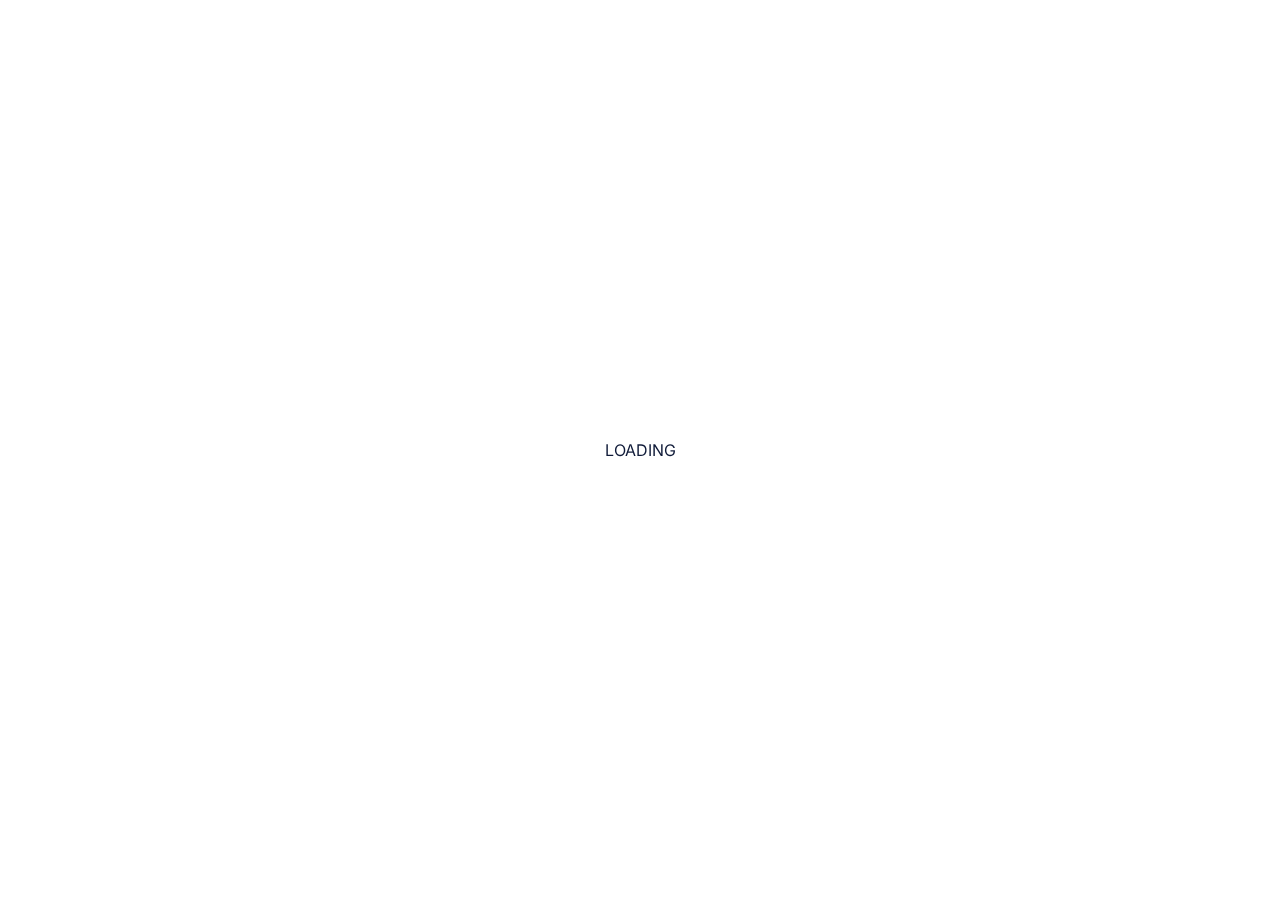
==== literary.html @ 0fd9ea7f "animations" ====
<!DOCTYPE html>
<html lang="en">

<head>
    <meta charset="UTF-8">
    <meta http-equiv="X-UA-Compatible" content="IE=edge">
    <meta name="viewport" content="width=device-width, initial-scale=1.0">
    <link rel="stylesheet" href="main.css">
    <link rel="stylesheet" href="literary.css">
    <script src="https://ajax.googleapis.com/ajax/libs/jquery/3.7.1/jquery.min.js"></script>
    <script src="https://unpkg.com/imagesloaded@5/imagesloaded.pkgd.js"></script>
    <link rel="icon" type="image/x-icon" href="./resources/images/logo/website.ico">
    <title>Literary</title>
</head>

<body>
    <a href="./index.html" id="home">
        <img src="./assets/icons/left arrow.png" width="20pt">
        Home
    </a>
    <div id="wrapper">
        <!-- <div id="beginning">

        </div> -->
        
        <div id="parallax">
            <img src="./assets/literary/background/Layer 12.png" id="layer12">
            <img src="./assets/literary/background/Layer 11.1.png" id="layer111">
            <img src="./assets/literary/background/Layer 11.png" id="layer11">
            <img src="./assets/literary/background/Layer 10.png" id="layer10">
            <img src="./assets/literary/background/Layer 9.png" id="layer9">
            <img src="./assets/literary/background/Layer 8.png" id="layer8">
            <img src="./assets/literary/background/Layer 7.png" id="layer7">
            <img src="./assets/literary/background/Layer 6.png" id="layer6">
            <img src="./assets/literary/background/Layer 5.png" id="layer5">
            <img src="./assets/literary/background/Layer 4.png" id="layer4">
            <img src="./assets/literary/background/Layer 3.png" id="layer3">
            <img src="./assets/literary/background/Layer 2.png" id="layer2">
            <img src="./assets/literary/background/Layer 1.png" id="layer1">
            <h1 id="title">Literary</h1>
        </div>
        <section>
            <div onclick="showWork('abonal')">
                <img src="./assets/apostrophe/1.png" class="left">
                <div class="thumbnail">
                    <p class="type">Poem</p>
                    <h1 class="title">Union</h1>
                    <p class="author">Abonal, Julian Franco O.</p>
                </div>
            </div>
            <div onclick="showWork('abucay')">
                <img src="./assets/apostrophe/3.png" class="right">
                <div class="thumbnail">
                    <p class="type">Poem</p>
                    <h1 class="title">GUGMANG MALINAWON</h1>
                    <p class="author">Abucay, Mark Leo T.</p>
                </div>
            </div>
            <div onclick="showWork('banataza')">
                <img src="./assets/apostrophe/4.png" class="left">
                <div class="thumbnail">
                    <p class="type">Poem</p>
                    <h1 class="title">Beyond the Bounds</h1>
                    <p class="author">Banataza, Nyl Aeron</p>
                </div>
            </div>
            <div onclick="showWork('broñola')">
                <img src="./assets/apostrophe/1.png" class="right">
                <div class="thumbnail">
                    <p class="type">Prose</p>
                    <h1 class="title">Bawat Sulok</h1>
                    <p class="author">Broñola, Catherine B.</p>
                </div>
            </div>
            <div onclick="showWork('cerdenia')">
                <img src="./assets/apostrophe/4.png" class="left">
                <div class="thumbnail">
                    <p class="type">Prose</p>
                    <h1 class="title">SIMULA ANG PUNO NG BANABA</h1>
                    <p class="author">Cerdenia, Prince Luke</p>
                </div>
            </div>
            <div onclick="showWork('cielo')">
                <img src="./assets/apostrophe/1.png" class="right">
                <div class="thumbnail">
                    <p class="type">Poem</p>
                    <h1 class="title">Intertwined</h1>
                    <p class="author">Cielo, Esther Jireh M.</p>
                </div>
            </div>
            <div onclick="showWork('dela cruz')">
                <img src="./assets/apostrophe/3.png" class="left">
                <div class="thumbnail">
                    <p class="type">Poem</p>
                    <h1 class="title">The Art of Stars</h1>
                    <p class="author">Dela Cruz, Cody James B.</p>
                </div>
            </div>
            <div onclick="showWork('egusquiza')">
                <img src="./assets/apostrophe/4.png" class="right">
                <div class="thumbnail">
                    <p class="type">Poem</p>
                    <h1 class="title">Rippling and Flowing Far</h1>
                    <p class="author">Egusquiza, Fatima Eryn A.</p>
                </div>
            </div>
            <div onclick="showWork('gomez')">
                <img src="./assets/apostrophe/3.png" class="left">
                <div class="thumbnail">
                    <p class="type">Short Story</p>
                    <h1 class="title">Bagong Sining</h1>
                    <p class="author">Gomez, Jeremias P.</p>
                </div>
            </div>
            <div onclick="showWork('gonzales')">
                <img src="./assets/apostrophe/1.png" class="right">
                <div class="thumbnail">
                    <p class="type">Poem</p>
                    <h1 class="title">Thoughts</h1>
                    <p class="author">Gonzales, Galvin M.</p>
                </div>
            </div>
            <div onclick="showWork('laxamana')">
                <img src="./assets/apostrophe/4.png" class="left">
                <div class="thumbnail">
                    <p class="type">Prose</p>
                    <h1 class="title">The Weaver</h1>
                    <p class="author">Laxamana, Ray Miguel H.</p>
                </div>
            </div>
            <div onclick="showWork('licardo')">
                <img src="./assets/apostrophe/4.png" class="left">
                <div class="thumbnail">
                    <p class="type">Prose</p>
                    <h1 class="title">Agham sa Mata ni Moly</h1>
                    <p class="author">Licardo, Miarah Ysabelle M.</p>
                </div>
            </div>
            <div onclick="showWork('olan')">
                <img src="./assets/apostrophe/1.png" class="left">
                <div class="thumbnail">
                    <p class="type">Poem</p>
                    <h1 class="title">Anak ng Sinig ang Agham</h1>
                    <p class="author">Olan, Bealyn A.</p>
                </div>
            </div>
            <div onclick="showWork('padilla')">
                <img src="./assets/apostrophe/3.png" class="right">
                <div class="thumbnail">
                    <p class="type">Prose</p>
                    <h1 class="title">Curiosity's First Taste</h1>
                    <p class="author">Padilla, Jude Gabriel M.</p>
                </div>
            </div>
            <div onclick="showWork('pacoma')">
                <img src="./assets/apostrophe/1.png" class="left">
                <div class="thumbnail">
                    <p class="type">Poem</p>
                    <h1 class="title">Artificial</h1>
                    <p class="author">Pacoma, Nicohals O.</p>
                </div>
            </div>
            <div onclick="showWork('valledor')">
                <img src="./assets/apostrophe/4.png" class="right">
                <div class="thumbnail">
                    <p class="type">Poem</p>
                    <h1 class="title">A Childhood Dream</h1>
                    <p class="author">Valledor, Reese Lorraine D.</p>
                </div>
            </div>
            
            
        </section>
    </div>
    <div id="work">
        <div id="contentwrapper">
            <button id="closebutton" onclick="closeWork()"><img src="./assets/icons/close.png" width="20pt"></button>
            <div class="content">
                <div id="maincontent">
                    <h1 id="piecetitle">Title</h1>
                    <p id="pieceauthor">Author</p>
                    <div id="piececontent">Lorem ipsum dolor sit amet consectetur adipisicing elit. Deserunt illum vero unde itaque tempora veniam velit quaerat iusto? Eligendi illo voluptas itaque impedit temporibus vitae eius aliquam id cumque autem?
                    </div>
                    <p id="pieceabout">Lorem ipsum dolor sit amet consectetur adipisicing elit. Molestiae quasi voluptatum officiis, aliquid maiores doloremque vitae ratione neque maxime hic aperiam ea sint libero totam ab cumque fuga tenetur cupiditate.</p>
                    <div id="pieceaboutauthor">
                        <img src="" alt="" id="pieceprofile">
                        <div id="pieceauthordesc">
                            <p id="authortitle">Author</p>
                            <p id="authordesc">Lorem ipsum dolor sit amet consectetur, adipisicing elit. Quidem eius iure assumenda nesciunt eligendi obcaecati porro quod aspernatur modi. Veritatis architecto perspiciatis eius, obcaecati dolor reprehenderit? Odit facere quia assumenda?</p>
                        </div>
                    </div>
                </div>
            </div>
            
        </div>
    </div>
    <div id="loading">
        <p>LOADING</p>
    </div>
    <script src="./literary.js"></script>
</body>

</html>
---- main.css ----
@import url('https://fonts.googleapis.com/css2?family=Inter:ital,opsz,wght@0,14..32,100..900;1,14..32,100..900&display=swap');
@import url('https://fonts.googleapis.com/css2?family=Cormorant+Garamond:ital,wght@0,300;0,400;0,500;0,600;0,700;1,300;1,400;1,500;1,600;1,700&display=swap');
@import url('https://fonts.googleapis.com/css2?family=Old+Standard+TT:ital,wght@0,400;0,700;1,400&display=swap');

* {
    padding: 0;
    margin: 0;
    font-family: 'Inter', sans-serif;
    color: #101b39;
}

a {
    text-decoration: none;
    font-weight: 600;
    text-transform: uppercase;
}
---- literary.css ----
#tab {
    position: fixed;
    top: 0;
    left: 0;
    background-color: rgba(250, 250, 253, 0.5);
    backdrop-filter: blur(50px) saturate(2.1);
    display: flex;
    flex-direction: row;
    padding: 10pt 50pt;
    justify-content: space-between;
    align-items: center;
}

#home {
    position: fixed;
    top: 10pt;
    left: 10pt;
    right: 0;
    z-index: 2;
    font-size: 12pt;
    width:fit-content;
    text-transform: capitalize;
    background-color: rgba(250, 250, 253, 0.8);
    backdrop-filter: blur(10pt) saturate(2.1);
    font-weight: normal;
    padding: 5pt 10pt;
    border-radius: 5pt;
    display: flex;
    flex-direction: row;
    align-content: center;
    gap: 3pt;
}

#links {
    display: flex;
    flex-direction: row;
    /* align-self: end; */
    gap: 50pt;
}

#links p {
    opacity: 50%;
}

#wrapper {
    background-color: #0F1923;
    height: 100vh;
    width: 100vw;
    overflow-y: hidden;
    overflow-x: hidden;
    perspective: 100pt;
    scroll-behavior: smooth;

}

#parallax {
    position: relative;
    display: flex;
    justify-content: center;
    align-items: center;
    height: 100%;
    transform-style: preserve-3d;
    z-index: -1;
    transition-timing-function: ease-out;
    margin-top: 200vh;
    transition-duration: 2s;
}

#layer1, #layer2, #layer3, #layer4, #layer5, #layer6, #layer7, #layer8, #layer9, #layer10, #layer11, #layer111, #layer12 {
    position: absolute;
    height: 100%;
    width: 100%;
    object-fit: cover;
    z-index: -1;
}

#layer1 {
    transform: translateZ(-100pt) scale(2.1); /*adjust*/
}

#layer2 {
    transform: translateZ(-100pt) scale(2.1); /*adjust*/
}

#layer3 {
    transform: translateZ(-98pt) scale(calc(1 + 98/99)); /*adjust*/
}

#layer4{
    transform: translateZ(-70pt) scale(calc(1 + 70/99)); /*adjust*/
}

#layer5{
    transform: translateZ(-60pt) scale(calc(1 + 60/99)); /*adjust*/
}
#layer6 {
    transform: translateZ(-50pt) scale(calc(1 + 50/99)); /*adjust*/
}

#layer7 {
    transform: translateZ(-30pt) scale(calc(1 + 30/99)); /*adjust*/
}

#layer8 {
    transform: translateZ(-20pt) scale(calc(1 + 20/99)); /*adjust*/
}

#layer9 {
    transform: translateZ(-10pt) scale(calc(1 + 10/99)); /*adjust*/
}

#layer10 {
    transform: translateZ(-0pt) scale(1); /*adjust*/
}

#layer111 {
    transform: translateZ(0pt) scale(1); /*adjust*/
}

#layer11 {
    transform: translateZ(0pt) scale(1); /*adjust*/
}

#layer12 {
    transform: translateZ(1pt) scale(2); /*adjust*/
}


#title {
    font-family: "Inter", sans-serif;
    color: white;
    font-size: 150pt;
    z-index: 0;
    position: relative;
    transform: translate(0%, -100%) translateZ(-40pt) scale(1);
    z-index: -1;
    font-weight: 800;
    text-transform: uppercase;
    text-shadow: -1px -2px 29px rgba(107, 9, 129, 0.21);
}

section {
    /* background-color: #92c3ca; */
    background-color: white;
    padding: 100pt;
    display: flex;
    flex-direction: row;
    flex-wrap: wrap;
    column-gap: 50pt;
    row-gap: 50pt;
    align-content: stretch;
}

section > div {
    /* border: solid 1pt rgb(16, 27, 57, 0.4); */
    border: solid 1pt rgb(16, 27, 57, 0.4);
    border-radius: 5pt;
    padding: 20pt 40pt;
    width: auto;
    display: flex;
    flex-direction: row;
    flex-grow: 1;
    cursor: pointer;
}

section > div > img.left {
    height: 100pt;
    margin: -30pt 20pt 0pt -80pt;
}

section > div > img.right {
    height: 100pt;
    transform: rotate(180deg);
    margin: 0pt 20pt -50pt -60pt;
}

.thumbnail {
    width: 100%;
}



.type {
    /* border-bottom: solid 1pt rgb(16, 27, 57, 0.25); */
    border-bottom: solid 1pt rgb(219, 10, 115, 0.25);
    padding: 0 5pt 3pt 5pt;
    text-transform: uppercase;
    font-weight: 500;
    /* color: rgba(15, 25, 35, 0.75); */
    color: rgba(219, 10, 115, 0.75);
    margin: 0 -5pt 5pt -5pt;
}

.title {
    font-family: "Old Standard TT", serif;
    /* color: rgb(219, 10, 115); */
    /* font-size: 30pt; */
}

.author {
    margin-top: 3pt;
    font-family: "Old Standard TT", serif;
    font-style: italic;
    font-size: 13pt;
    font-weight: 500;
}

#work {
    background-color: rgba(16, 27, 57, 0);
    position: fixed;
    top: 0;
    bottom: 0;
    left: 0;
    right: 0;
    z-index: 3;
    backdrop-filter: blur(0) saturate(1);
    display: none;
    justify-content: center;
    align-items: center;
    transition-timing-function: ease-out;
    transition-duration: 0.25s;
}

#contentwrapper {
    background-color: white;
    border-radius: 5pt;
    width: 45%;
    min-width: 300pt;
    height: 90vh;
    position: relative;
    scale: 0;
    transition-timing-function: ease-out;
    transition-duration: 0.25s;
}

#content {
    width: 100%;
    height: 100%;
    overflow: hidden;
}

#maincontent {
    overflow-y: auto;
    border-radius: 5pt;
    padding: 50pt;
    position: absolute;
    bottom: 0;
    top: 0;
}

#closebutton {
    position: absolute;
    right: -10pt;
    top: -10pt;
    width: 25pt;
    height: 25pt;
    background-color: white;
    border: solid 1pt rgba(16, 27, 57, 0.4);
    border-radius: 20px;
    color: rgb(16, 27, 57);
    z-index: 1;
}

#piecetitle {
    /* font-family: "Old Standard TT", serif; */
    text-align: center;
    color: rgb(219, 10, 115);
}

#pieceauthor {
    /* font-family: "Old Standard TT", serif; */
    text-align: center;
}

#pieceauthor::before {
    content: "by ";
}

#piececontent {
    margin: 50pt  0pt;
}


#piececontent * {
    margin-top: 15pt;
}

#piececontent img {
    width: 100%;
    border-radius: 5pt;
}

#piececontent, #piececontent * {
    font-family: "Old Standard TT", serif;
    font-size: 13pt;
}

hr {
    border: none;
    background-color: #0F1923;
    height: 0.5pt;
}

#pieceabout {
    font-family: "Old Standard TT", serif;
    font-style: italic;
    padding: 15pt 30pt;
    font-size: 13pt;
    text-align: justify;
    border-left: solid 2pt rgb(219, 10, 115);
    margin: 0pt;
}

#pieceabout * {
    font-family: "Old Standard TT", serif;
}

#pieceaboutauthor {
    display: flex;
    flex-direction: row;
    width: 100%;
    /* background-color: rgba(15, 25, 35, 0.025); */
    padding: 20pt;
    box-sizing: border-box;
    margin-top: 50pt;
    gap: 20pt;
    border-radius: 3pt;
    /* border: solid 1px #0F1923; */
}

#authordesc * {
    font-family: "Old Standard TT", serif;
}

#pieceprofile {
    height: 80pt;
    background-color: white;
    border-radius: 5pt;
    border: solid 2pt rgba(15,15,18,0.05);
}

#pieceauthordesc {
    display: flex;
    flex-direction: column;
    width: 100%;
    gap: 5pt;
}

#authortitle {
    text-transform: uppercase;
    font-weight: 600;
    color: rgb(219, 10, 115);
    padding-bottom: 5pt;
    border-bottom: solid 1px rgb(219, 10, 115);
}

#authordesc {
    font-family: "Old Standard TT", serif;
    margin-top: 5pt;
}

#authordesc a, #piececontent a {
    text-transform: none;
    color: rgb(219, 10, 115);
    font-weight: normal;
}

#loading {
    z-index: 2;
    position: fixed;
    top: 0;
    bottom: 0;
    left: 0;
    right: 0;
    background-color: white;
    display: flex;
    align-items: center;
    justify-content: center;
}
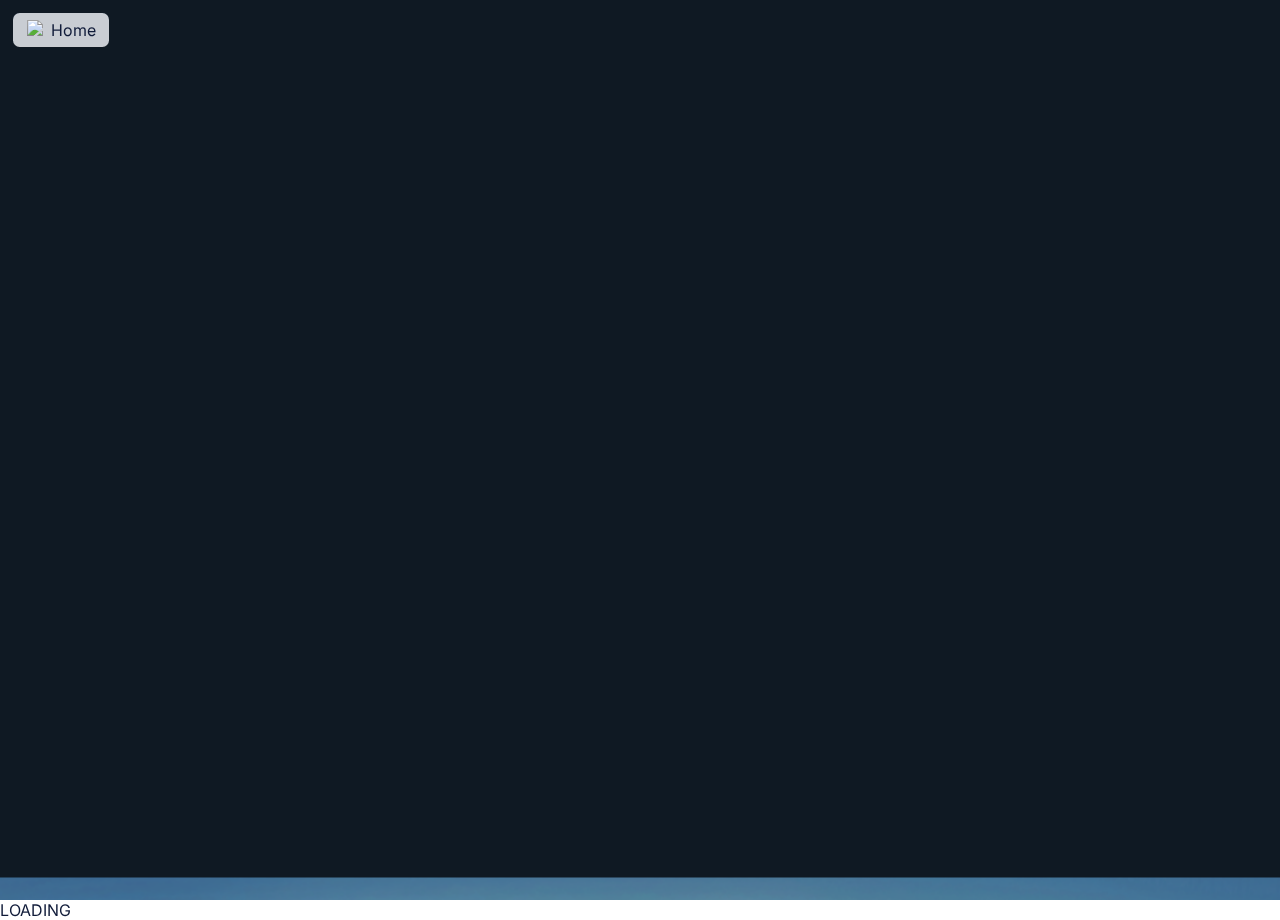
==== commit bc29adb2: "mac compat" ====
--- a/literary.html
+++ b/literary.html
@@ -5,12 +5,12 @@
     <meta charset="UTF-8">
     <meta http-equiv="X-UA-Compatible" content="IE=edge">
     <meta name="viewport" content="width=device-width, initial-scale=1.0">
-    <link rel="stylesheet" href="main.css">
-    <link rel="stylesheet" href="literary.css">
+    <link rel="stylesheet" href="main.css?version=6">
+    <link rel="stylesheet" href="literary.css?version=6">
+    <link rel="icon" type="image/x-icon" href="./resources/images/logo/website.ico">
     <script src="https://ajax.googleapis.com/ajax/libs/jquery/3.7.1/jquery.min.js"></script>
     <script src="https://unpkg.com/imagesloaded@5/imagesloaded.pkgd.js"></script>
-    <link rel="icon" type="image/x-icon" href="./resources/images/logo/website.ico">
-    <title>Literary</title>
+    <title>Literary | Natura Spectra</title>
 </head>
 
 <body>
@@ -19,10 +19,6 @@
         Home
     </a>
     <div id="wrapper">
-        <!-- <div id="beginning">
-
-        </div> -->
-        
         <div id="parallax">
             <img src="./assets/literary/background/Layer 12.png" id="layer12">
             <img src="./assets/literary/background/Layer 11.1.png" id="layer111">
@@ -168,9 +164,12 @@
                     <p class="author">Valledor, Reese Lorraine D.</p>
                 </div>
             </div>
-            
-            
+
+
         </section>
+        <footer>
+            Copyright &copy; 2024, Spectra Natura. All Rights Reserved.
+        </footer>
     </div>
     <div id="work">
         <div id="contentwrapper">
@@ -179,25 +178,31 @@
                 <div id="maincontent">
                     <h1 id="piecetitle">Title</h1>
                     <p id="pieceauthor">Author</p>
-                    <div id="piececontent">Lorem ipsum dolor sit amet consectetur adipisicing elit. Deserunt illum vero unde itaque tempora veniam velit quaerat iusto? Eligendi illo voluptas itaque impedit temporibus vitae eius aliquam id cumque autem?
+                    <div id="piececontent">Lorem ipsum dolor sit amet consectetur adipisicing elit. Deserunt illum vero
+                        unde itaque tempora veniam velit quaerat iusto? Eligendi illo voluptas itaque impedit temporibus
+                        vitae eius aliquam id cumque autem?
                     </div>
-                    <p id="pieceabout">Lorem ipsum dolor sit amet consectetur adipisicing elit. Molestiae quasi voluptatum officiis, aliquid maiores doloremque vitae ratione neque maxime hic aperiam ea sint libero totam ab cumque fuga tenetur cupiditate.</p>
+                    <p id="pieceabout">Lorem ipsum dolor sit amet consectetur adipisicing elit. Molestiae quasi
+                        voluptatum officiis, aliquid maiores doloremque vitae ratione neque maxime hic aperiam ea sint
+                        libero totam ab cumque fuga tenetur cupiditate.</p>
                     <div id="pieceaboutauthor">
                         <img src="" alt="" id="pieceprofile">
                         <div id="pieceauthordesc">
                             <p id="authortitle">Author</p>
-                            <p id="authordesc">Lorem ipsum dolor sit amet consectetur, adipisicing elit. Quidem eius iure assumenda nesciunt eligendi obcaecati porro quod aspernatur modi. Veritatis architecto perspiciatis eius, obcaecati dolor reprehenderit? Odit facere quia assumenda?</p>
+                            <p id="authordesc">Lorem ipsum dolor sit amet consectetur, adipisicing elit. Quidem eius
+                                iure assumenda nesciunt eligendi obcaecati porro quod aspernatur modi. Veritatis
+                                architecto perspiciatis eius, obcaecati dolor reprehenderit? Odit facere quia assumenda?
+                            </p>
                         </div>
                     </div>
                 </div>
             </div>
-            
         </div>
     </div>
     <div id="loading">
         <p>LOADING</p>
     </div>
-    <script src="./literary.js"></script>
+    <script src="./literary.js?version=6"></script>
 </body>
 
 </html>--- a/literary.css
+++ b/literary.css
@@ -1,5 +1,3 @@
-
-
 #tab {
     position: fixed;
     top: 0;
@@ -20,7 +18,7 @@
     right: 0;
     z-index: 2;
     font-size: 12pt;
-    width:fit-content;
+    width: fit-content;
     text-transform: capitalize;
     background-color: rgba(250, 250, 253, 0.8);
     backdrop-filter: blur(10pt) saturate(2.1);
@@ -68,7 +66,19 @@
     transition-duration: 2s;
 }
 
-#layer1, #layer2, #layer3, #layer4, #layer5, #layer6, #layer7, #layer8, #layer9, #layer10, #layer11, #layer111, #layer12 {
+#layer1,
+#layer2,
+#layer3,
+#layer4,
+#layer5,
+#layer6,
+#layer7,
+#layer8,
+#layer9,
+#layer10,
+#layer11,
+#layer111,
+#layer12 {
     position: absolute;
     height: 100%;
     width: 100%;
@@ -77,54 +87,68 @@
 }
 
 #layer1 {
-    transform: translateZ(-100pt) scale(2.1); /*adjust*/
+    transform: translateZ(-100pt) scale(2.1);
+    /*adjust*/
 }
 
 #layer2 {
-    transform: translateZ(-100pt) scale(2.1); /*adjust*/
+    transform: translateZ(-100pt) scale(2.1);
+    /*adjust*/
 }
 
 #layer3 {
-    transform: translateZ(-98pt) scale(calc(1 + 98/99)); /*adjust*/
-}
-
-#layer4{
-    transform: translateZ(-70pt) scale(calc(1 + 70/99)); /*adjust*/
-}
-
-#layer5{
-    transform: translateZ(-60pt) scale(calc(1 + 60/99)); /*adjust*/
-}
+    transform: translateZ(-98pt) scale(calc(1 + 98/99));
+    /*adjust*/
+}
+
+#layer4 {
+    transform: translateZ(-70pt) scale(calc(1 + 70/99));
+    /*adjust*/
+}
+
+#layer5 {
+    transform: translateZ(-60pt) scale(calc(1 + 60/99));
+    /*adjust*/
+}
+
 #layer6 {
-    transform: translateZ(-50pt) scale(calc(1 + 50/99)); /*adjust*/
+    transform: translateZ(-50pt) scale(calc(1 + 50/99));
+    /*adjust*/
 }
 
 #layer7 {
-    transform: translateZ(-30pt) scale(calc(1 + 30/99)); /*adjust*/
+    transform: translateZ(-30pt) scale(calc(1 + 30/99));
+    /*adjust*/
 }
 
 #layer8 {
-    transform: translateZ(-20pt) scale(calc(1 + 20/99)); /*adjust*/
+    transform: translateZ(-20pt) scale(calc(1 + 20/99));
+    /*adjust*/
 }
 
 #layer9 {
-    transform: translateZ(-10pt) scale(calc(1 + 10/99)); /*adjust*/
+    transform: translateZ(-10pt) scale(calc(1 + 10/99));
+    /*adjust*/
 }
 
 #layer10 {
-    transform: translateZ(-0pt) scale(1); /*adjust*/
+    transform: translateZ(-0pt) scale(1);
+    /*adjust*/
 }
 
 #layer111 {
-    transform: translateZ(0pt) scale(1); /*adjust*/
+    transform: translateZ(0pt) scale(1);
+    /*adjust*/
 }
 
 #layer11 {
-    transform: translateZ(0pt) scale(1); /*adjust*/
+    transform: translateZ(0pt) scale(1);
+    /*adjust*/
 }
 
 #layer12 {
-    transform: translateZ(1pt) scale(2); /*adjust*/
+    transform: translateZ(1pt) scale(2);
+    /*adjust*/
 }
 
 
@@ -151,9 +175,10 @@
     column-gap: 50pt;
     row-gap: 50pt;
     align-content: stretch;
-}
-
-section > div {
+    z-index: 1;
+}
+
+section>div {
     /* border: solid 1pt rgb(16, 27, 57, 0.4); */
     border: solid 1pt rgb(16, 27, 57, 0.4);
     border-radius: 5pt;
@@ -165,12 +190,12 @@
     cursor: pointer;
 }
 
-section > div > img.left {
+section>div>img.left {
     height: 100pt;
     margin: -30pt 20pt 0pt -80pt;
 }
 
-section > div > img.right {
+section>div>img.right {
     height: 100pt;
     transform: rotate(180deg);
     margin: 0pt 20pt -50pt -60pt;
@@ -233,6 +258,7 @@
     scale: 0;
     transition-timing-function: ease-out;
     transition-duration: 0.25s;
+    transform-origin: 0.5 0.5;
 }
 
 #content {
@@ -248,6 +274,9 @@
     position: absolute;
     bottom: 0;
     top: 0;
+    width: 100%;
+    box-sizing: border-box;
+
 }
 
 #closebutton {
@@ -279,7 +308,7 @@
 }
 
 #piececontent {
-    margin: 50pt  0pt;
+    margin: 50pt 0pt;
 }
 
 
@@ -292,7 +321,8 @@
     border-radius: 5pt;
 }
 
-#piececontent, #piececontent * {
+#piececontent,
+#piececontent * {
     font-family: "Old Standard TT", serif;
     font-size: 13pt;
 }
@@ -336,9 +366,10 @@
 
 #pieceprofile {
     height: 80pt;
+    width: 80pt;
     background-color: white;
     border-radius: 5pt;
-    border: solid 2pt rgba(15,15,18,0.05);
+    border: solid 2pt rgba(15, 15, 18, 0.05);
 }
 
 #pieceauthordesc {
@@ -361,21 +392,51 @@
     margin-top: 5pt;
 }
 
-#authordesc a, #piececontent a {
+#authordesc a,
+#piececontent a {
     text-transform: none;
     color: rgb(219, 10, 115);
     font-weight: normal;
 }
 
-#loading {
-    z-index: 2;
-    position: fixed;
-    top: 0;
-    bottom: 0;
-    left: 0;
-    right: 0;
-    background-color: white;
-    display: flex;
-    align-items: center;
-    justify-content: center;
-}
+br {
+    width: 0 !important;
+    height: 0 !important;
+}
+footer {
+    color: rgb(250, 250, 253);
+}
+
+@media screen and (max-width: 800px) {
+    #title {
+        transform: translate(0%, -200%) translateZ(-40pt) scale(1);
+        font-size: 80pt;
+    }
+    
+    section {
+        padding: 50pt;
+    }
+    
+    #contentwrapper {
+        width: 100%;
+        transform-origin: bottom center;
+    }
+    
+    #work {
+        align-items: flex-end;
+    }
+    
+    #closebutton {
+        right: 48%;
+    }
+    
+    #pieceaboutauthor {
+        flex-direction: column;
+    }
+    
+    #pieceprofile {
+        align-self: center;
+        width: 100pt;
+        height: 100pt;
+    }
+}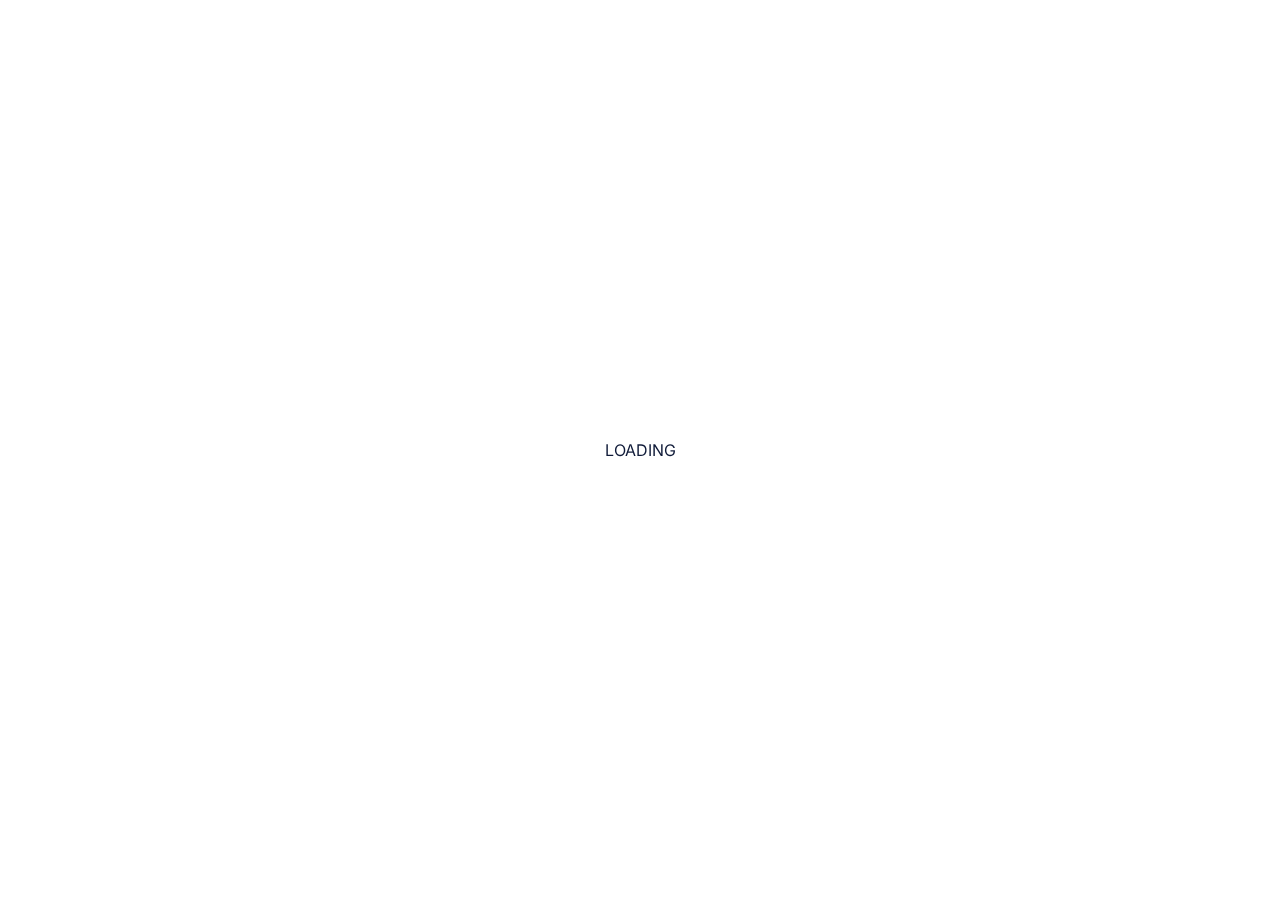
==== commit 3ac2a7fc: "df" ====
--- a/literary.html
+++ b/literary.html
@@ -5,11 +5,12 @@
     <meta charset="UTF-8">
     <meta http-equiv="X-UA-Compatible" content="IE=edge">
     <meta name="viewport" content="width=device-width, initial-scale=1.0">
-    <link rel="stylesheet" href="main.css?version=6">
-    <link rel="stylesheet" href="literary.css?version=6">
+    <link rel="stylesheet" href="main.css?version=11">
+    <link rel="stylesheet" href="literary.css?version=11">
     <link rel="icon" type="image/x-icon" href="./resources/images/logo/website.ico">
     <script src="https://ajax.googleapis.com/ajax/libs/jquery/3.7.1/jquery.min.js"></script>
     <script src="https://unpkg.com/imagesloaded@5/imagesloaded.pkgd.js"></script>
+    <link rel="icon" href="./assets/logo/logo.ico" type="image/icon type">
     <title>Literary | Natura Spectra</title>
 </head>
 
@@ -136,7 +137,7 @@
                 <img src="./assets/apostrophe/1.png" class="left">
                 <div class="thumbnail">
                     <p class="type">Poem</p>
-                    <h1 class="title">Anak ng Sinig ang Agham</h1>
+                    <h1 class="title">Anak ng Sining ang Agham</h1>
                     <p class="author">Olan, Bealyn A.</p>
                 </div>
             </div>
@@ -202,7 +203,7 @@
     <div id="loading">
         <p>LOADING</p>
     </div>
-    <script src="./literary.js?version=6"></script>
+    <script src="./literary.js?version=11"></script>
 </body>
 
 </html>--- a/main.css
+++ b/main.css
@@ -7,10 +7,49 @@
     margin: 0;
     font-family: 'Inter', sans-serif;
     color: #101b39;
+    scroll-behavior: smooth !important;
 }
+
+::selection { background: transparent; }
+::-moz-selection { background: transparent; }
 
 a {
     text-decoration: none;
     font-weight: 600;
     text-transform: uppercase;
+}
+
+footer {
+    text-align: center;
+    padding: 30pt;
+}
+
+#loading {
+    z-index: 5;
+    position: fixed;
+    top: 0;
+    bottom: 0;
+    left: 0;
+    right: 0;
+    background-color: white;
+    display: flex;
+    align-items: center;
+    justify-content: center;
+}
+
+#loading p, #pieceloading {
+    animation-name: loadinganim;
+    animation-duration: 1s;
+    animation-iteration-count: infinite;
+    animation-direction: alternate;
+}
+
+@keyframes loadinganim {
+    from {
+        opacity: 0;
+    }
+
+    to {
+        opacity: 1;
+    }
 }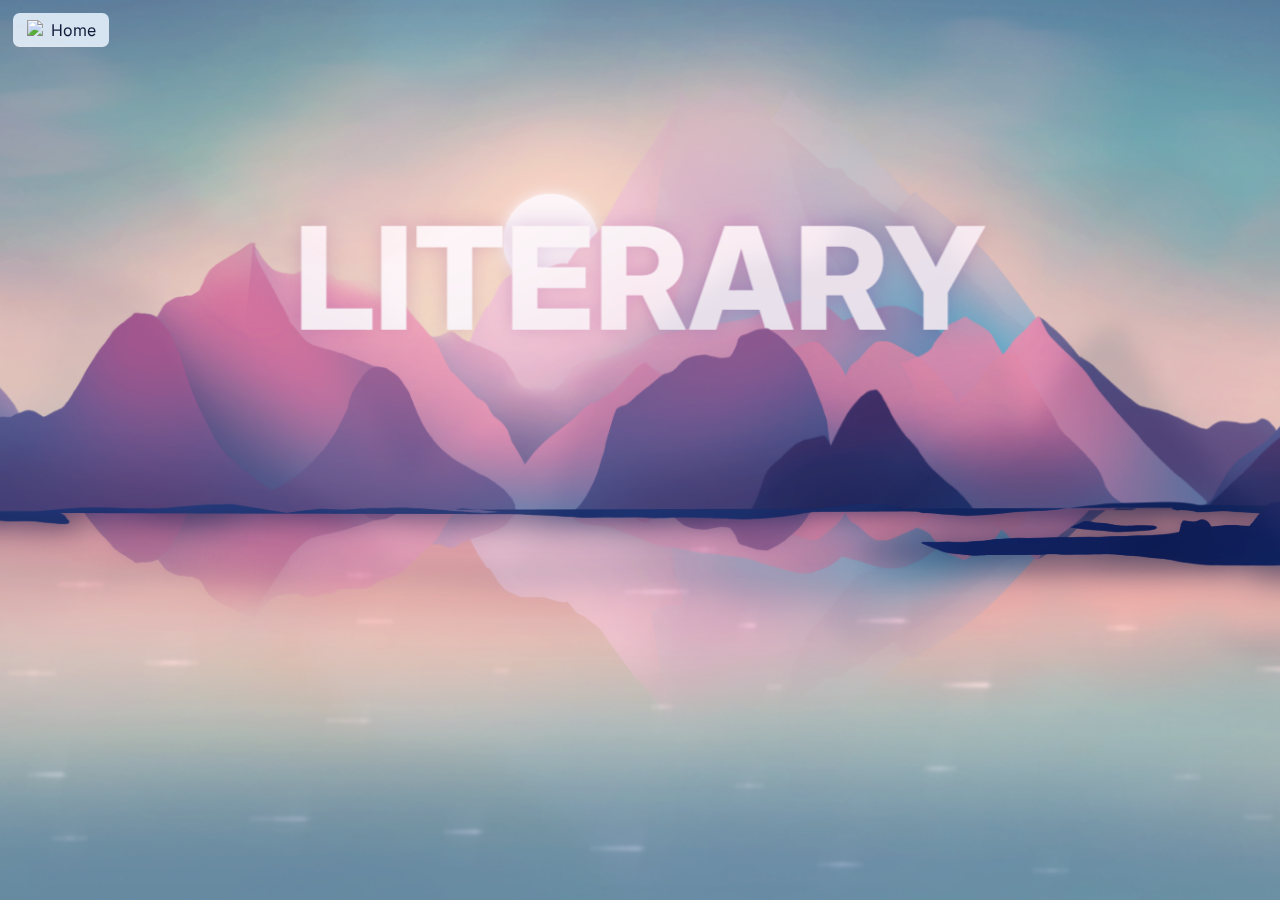
==== commit ead5a72d: "omg im gonna die" ====
--- a/literary.html
+++ b/literary.html
@@ -6,10 +6,8 @@
     <meta http-equiv="X-UA-Compatible" content="IE=edge">
     <meta name="viewport" content="width=device-width, initial-scale=1.0">
     <link rel="stylesheet" href="main.css?version=11">
-    <link rel="stylesheet" href="literary.css?version=11">
+    <link rel="stylesheet" href="literary.css?version=19">
     <link rel="icon" type="image/x-icon" href="./resources/images/logo/website.ico">
-    <script src="https://ajax.googleapis.com/ajax/libs/jquery/3.7.1/jquery.min.js"></script>
-    <script src="https://unpkg.com/imagesloaded@5/imagesloaded.pkgd.js"></script>
     <link rel="icon" href="./assets/logo/logo.ico" type="image/icon type">
     <title>Literary | Natura Spectra</title>
 </head>
@@ -203,7 +201,7 @@
     <div id="loading">
         <p>LOADING</p>
     </div>
-    <script src="./literary.js?version=11"></script>
+    <script src="./literary.js?version=14"></script>
 </body>
 
 </html>--- a/main.css
+++ b/main.css
@@ -39,7 +39,7 @@
 
 #loading p, #pieceloading {
     animation-name: loadinganim;
-    animation-duration: 1s;
+    animation-duration: 2s;
     animation-iteration-count: infinite;
     animation-direction: alternate;
 }
